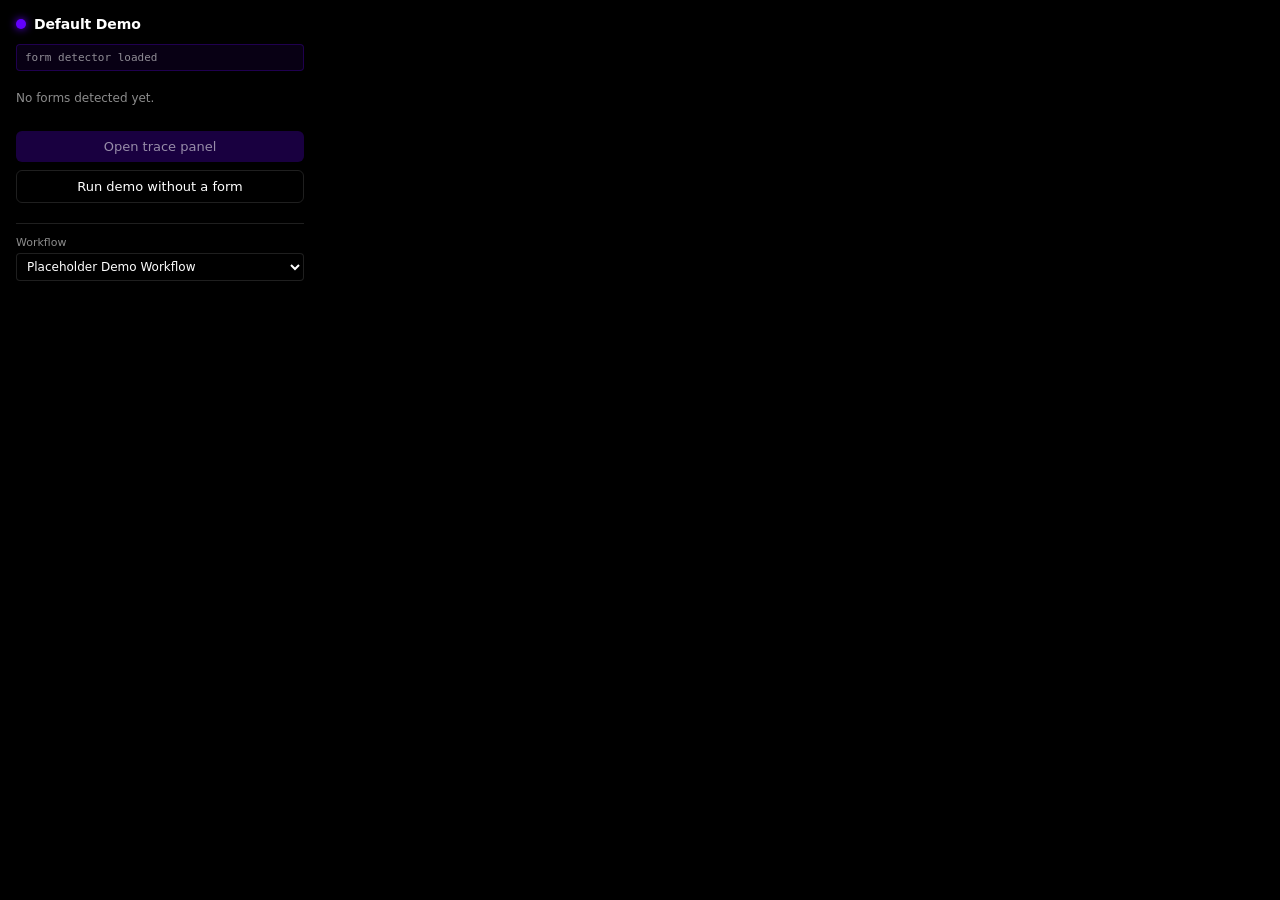
==== popup/popup.html @ 86502c50 "Scaffold extension: manifest, content/injector stubs, popup, overlay, workflows registry, test fixtu" ====
<!DOCTYPE html>
<html lang="en">
  <head>
    <meta charset="UTF-8" />
    <title>Default Demo</title>
    <link rel="stylesheet" href="popup.css" />
  </head>
  <body>
    <div class="header">
      <div class="logo-dot"></div>
      <h1>Default Demo</h1>
    </div>

    <div class="status" id="status">form detector loaded</div>

    <div class="forms" id="forms">
      <div class="empty">No forms detected yet.</div>
    </div>

    <button class="primary" id="open-trace" disabled>Open trace panel</button>
    <button class="secondary" id="run-sandbox">Run demo without a form</button>

    <div class="footer">
      <label class="picker">
        Workflow
        <select id="workflow-picker">
          <option value="placeholder">Placeholder Demo Workflow</option>
        </select>
      </label>
    </div>

    <script src="popup.js"></script>
  </body>
</html>
---- popup/popup.css ----
:root {
  --bg: #000000;
  --fg: #ffffff;
  --accent: #6300ff;
  --error: #ff4d6d;
  --muted: rgba(255, 255, 255, 0.55);
  --border: rgba(255, 255, 255, 0.12);
}

* { box-sizing: border-box; }

body {
  width: 320px;
  margin: 0;
  padding: 16px;
  background: var(--bg);
  color: var(--fg);
  font-family: "Inter", -apple-system, BlinkMacSystemFont, system-ui, sans-serif;
  font-size: 13px;
}

.header {
  display: flex;
  align-items: center;
  gap: 8px;
  margin-bottom: 12px;
}

.logo-dot {
  width: 10px;
  height: 10px;
  border-radius: 50%;
  background: var(--accent);
  box-shadow: 0 0 8px var(--accent);
}

.header h1 {
  font-size: 14px;
  font-weight: 600;
  margin: 0;
  letter-spacing: -0.01em;
}

.status {
  font-family: "JetBrains Mono", "SF Mono", ui-monospace, monospace;
  font-size: 11px;
  color: var(--muted);
  padding: 6px 8px;
  background: rgba(99, 0, 255, 0.08);
  border: 1px solid rgba(99, 0, 255, 0.25);
  border-radius: 4px;
  margin-bottom: 12px;
}

.forms {
  margin-bottom: 12px;
  min-height: 36px;
}

.empty {
  color: var(--muted);
  font-size: 12px;
  padding: 8px 0;
}

button {
  width: 100%;
  padding: 8px 10px;
  border: none;
  border-radius: 6px;
  font-size: 13px;
  font-weight: 500;
  cursor: pointer;
  margin-bottom: 8px;
  font-family: inherit;
}

button.primary {
  background: var(--accent);
  color: var(--fg);
}

button.primary:disabled {
  background: rgba(99, 0, 255, 0.25);
  color: var(--muted);
  cursor: not-allowed;
}

button.secondary {
  background: transparent;
  color: var(--fg);
  border: 1px solid var(--border);
}

button.secondary:hover {
  border-color: var(--accent);
}

.footer {
  margin-top: 12px;
  padding-top: 12px;
  border-top: 1px solid var(--border);
}

.picker {
  display: flex;
  flex-direction: column;
  gap: 4px;
  font-size: 11px;
  color: var(--muted);
}

.picker select {
  background: var(--bg);
  color: var(--fg);
  border: 1px solid var(--border);
  border-radius: 4px;
  padding: 5px 6px;
  font-size: 12px;
  font-family: inherit;
}
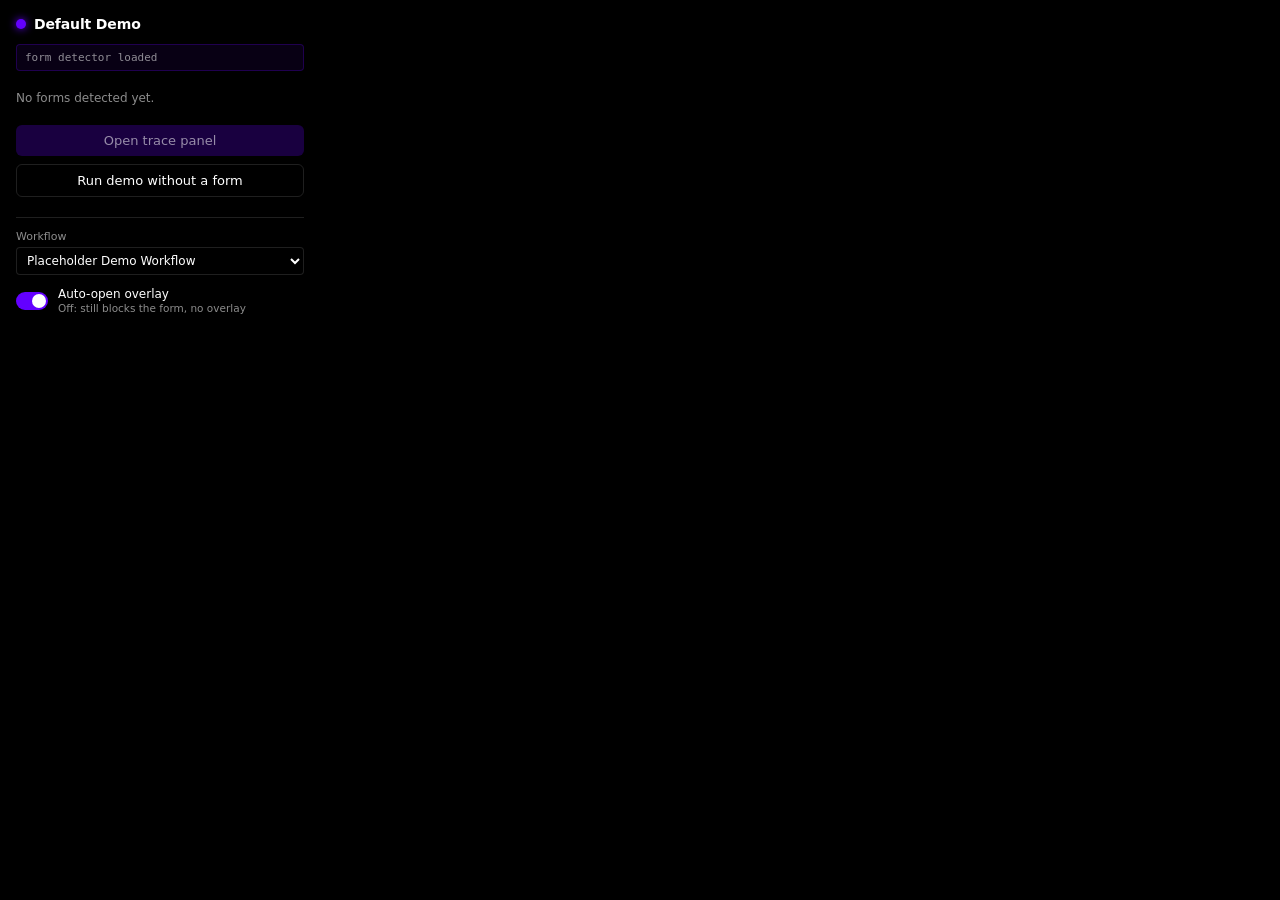
==== commit d2de1f0a: "Add prominent vendor label in overlay + popup auto-open toggle (off blocks form, no overlay)" ====
--- a/popup/popup.html
+++ b/popup/popup.html
@@ -27,6 +27,15 @@
           <option value="placeholder">Placeholder Demo Workflow</option>
         </select>
       </label>
+
+      <label class="toggle">
+        <input type="checkbox" id="auto-open-toggle" checked />
+        <span class="toggle-track"><span class="toggle-thumb"></span></span>
+        <span class="toggle-label">
+          Auto-open overlay
+          <span class="toggle-help">Off: still blocks the form, no overlay</span>
+        </span>
+      </label>
     </div>
 
     <script src="popup.js"></script>
--- a/popup/popup.css
+++ b/popup/popup.css
@@ -54,13 +54,53 @@
 
 .forms {
   margin-bottom: 12px;
-  min-height: 36px;
+  display: flex;
+  flex-direction: column;
+  gap: 8px;
 }
 
 .empty {
   color: var(--muted);
   font-size: 12px;
   padding: 8px 0;
+}
+
+.form-card {
+  border: 1px solid var(--border);
+  border-radius: 6px;
+  padding: 10px 12px;
+  background: rgba(255, 255, 255, 0.02);
+  transition: border-color 120ms ease;
+}
+
+.form-card:hover {
+  border-color: var(--accent);
+}
+
+.form-card.selected {
+  border-color: var(--accent);
+  background: rgba(99, 0, 255, 0.08);
+}
+
+.form-vendor {
+  font-size: 13px;
+  font-weight: 600;
+  margin-bottom: 2px;
+}
+
+.form-meta {
+  font-family: "JetBrains Mono", "SF Mono", ui-monospace, monospace;
+  font-size: 10px;
+  color: var(--muted);
+}
+
+.form-fields {
+  font-size: 11px;
+  color: var(--muted);
+  margin-top: 4px;
+  white-space: nowrap;
+  overflow: hidden;
+  text-overflow: ellipsis;
 }
 
 button {
@@ -119,3 +159,43 @@
   font-size: 12px;
   font-family: inherit;
 }
+
+.toggle {
+  display: flex;
+  align-items: center;
+  gap: 10px;
+  margin-top: 12px;
+  cursor: pointer;
+  user-select: none;
+}
+.toggle input { display: none; }
+.toggle-track {
+  position: relative;
+  width: 32px;
+  height: 18px;
+  background: rgba(255, 255, 255, 0.12);
+  border-radius: 999px;
+  flex-shrink: 0;
+  transition: background 140ms ease;
+}
+.toggle-thumb {
+  position: absolute;
+  top: 2px; left: 2px;
+  width: 14px; height: 14px;
+  background: var(--fg);
+  border-radius: 50%;
+  transition: left 140ms ease;
+}
+.toggle input:checked ~ .toggle-track { background: var(--accent); }
+.toggle input:checked ~ .toggle-track .toggle-thumb { left: 16px; }
+.toggle-label {
+  font-size: 12px;
+  color: var(--fg);
+  display: flex;
+  flex-direction: column;
+  gap: 1px;
+}
+.toggle-help {
+  font-size: 10.5px;
+  color: var(--muted);
+}
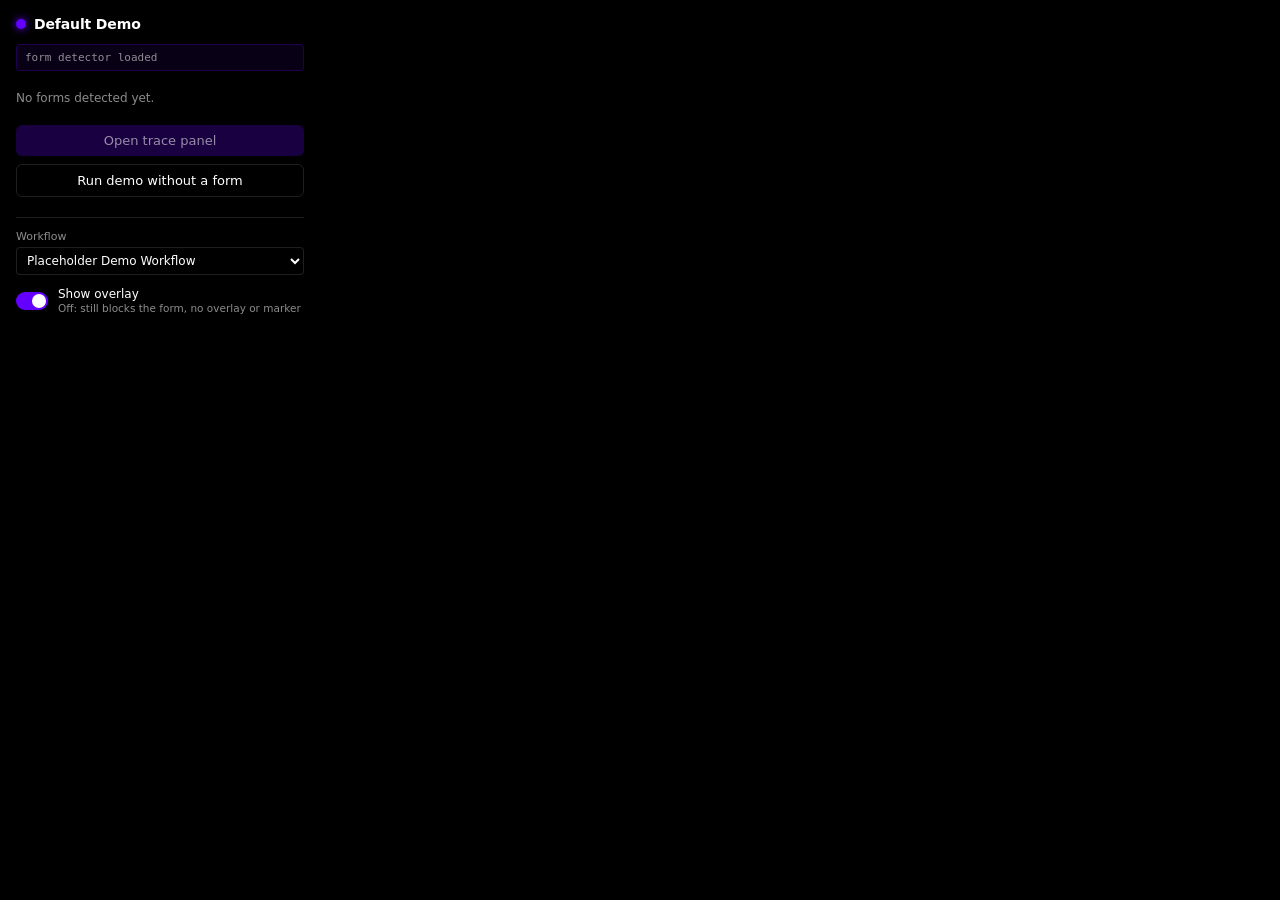
==== commit aaa6c360: "Toggle now hides marker outline/badge in addition to overlay; intercept stays active" ====
--- a/popup/popup.html
+++ b/popup/popup.html
@@ -32,8 +32,8 @@
         <input type="checkbox" id="auto-open-toggle" checked />
         <span class="toggle-track"><span class="toggle-thumb"></span></span>
         <span class="toggle-label">
-          Auto-open overlay
-          <span class="toggle-help">Off: still blocks the form, no overlay</span>
+          Show overlay
+          <span class="toggle-help">Off: still blocks the form, no overlay or marker</span>
         </span>
       </label>
     </div>
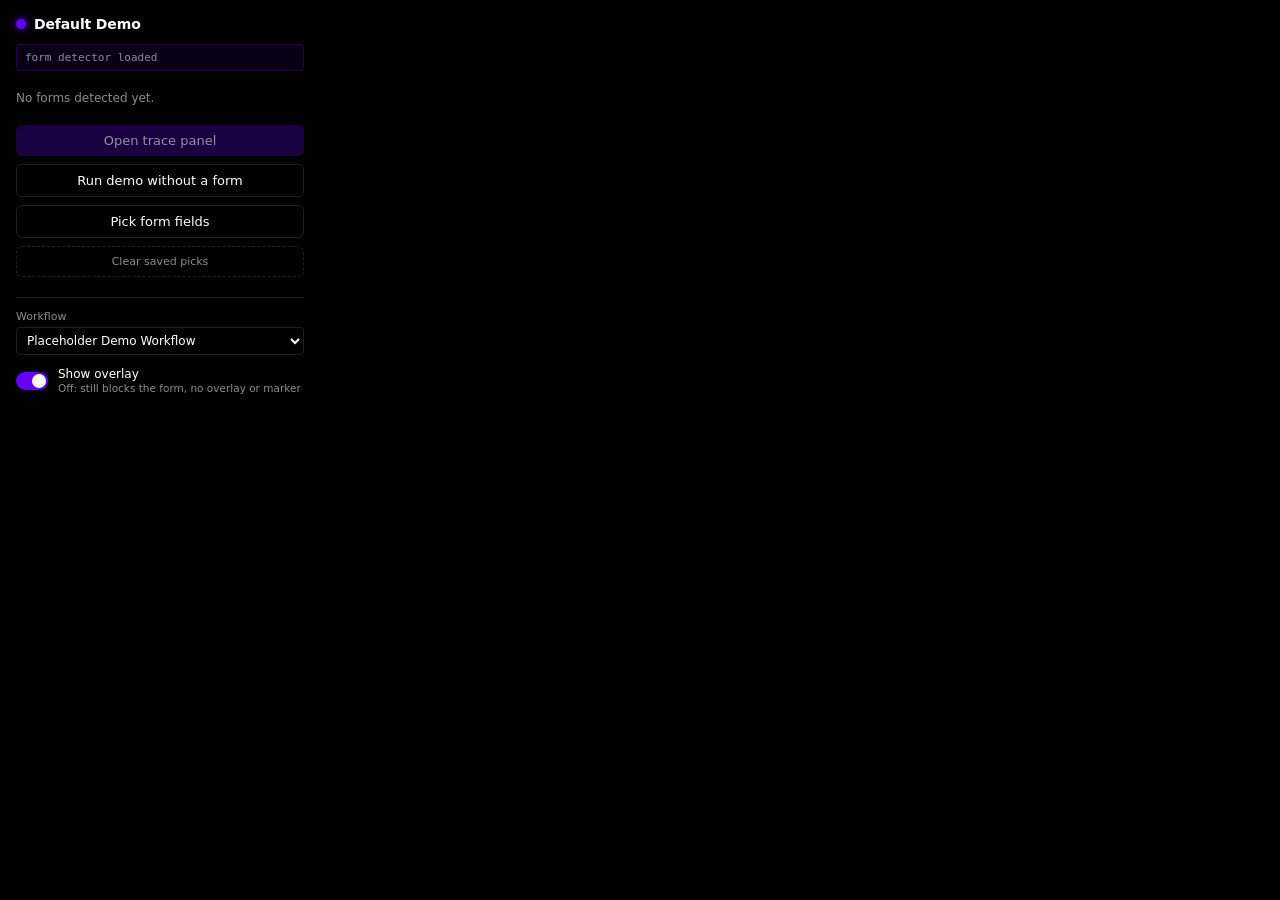
==== commit d7ebabd7: "Step 11.5: manual field picker — hover-to-tag inputs, persists per-domain, surfaces as 'Manual Picks" ====
--- a/popup/popup.html
+++ b/popup/popup.html
@@ -19,6 +19,8 @@
 
     <button class="primary" id="open-trace" disabled>Open trace panel</button>
     <button class="secondary" id="run-sandbox">Run demo without a form</button>
+    <button class="secondary" id="pick-fields">Pick form fields</button>
+    <button class="ghost" id="clear-picks">Clear saved picks</button>
 
     <div class="footer">
       <label class="picker">
--- a/popup/popup.css
+++ b/popup/popup.css
@@ -136,6 +136,18 @@
   border-color: var(--accent);
 }
 
+button.ghost {
+  background: transparent;
+  color: var(--muted);
+  border: 1px dashed rgba(255, 255, 255, 0.12);
+  font-size: 11px;
+}
+
+button.ghost:hover {
+  color: var(--fg);
+  border-color: rgba(255, 255, 255, 0.3);
+}
+
 .footer {
   margin-top: 12px;
   padding-top: 12px;
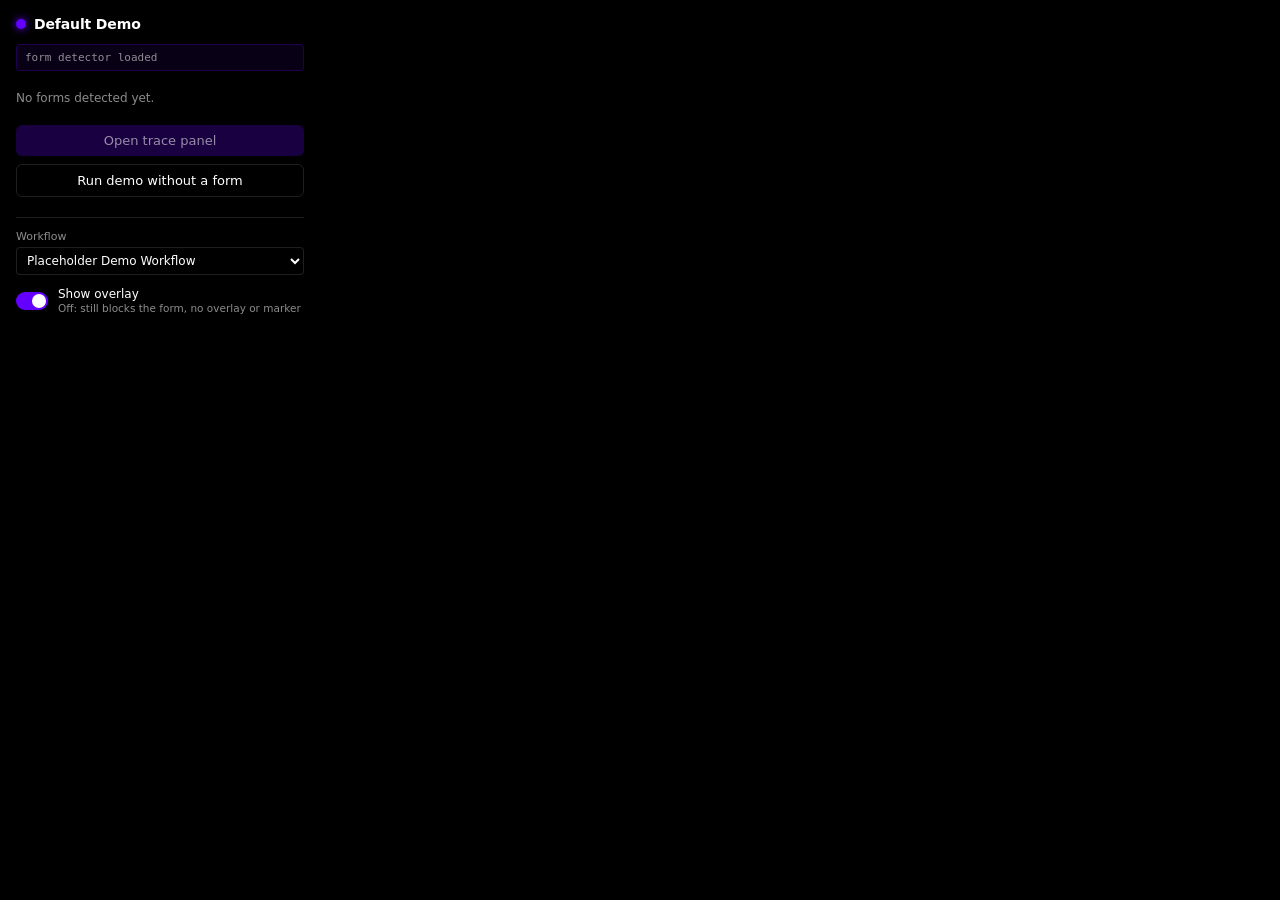
==== commit 88272d51: "Hide manual picker for v1; reduce captured-form data to Email + Name only" ====
--- a/popup/popup.html
+++ b/popup/popup.html
@@ -19,8 +19,9 @@
 
     <button class="primary" id="open-trace" disabled>Open trace panel</button>
     <button class="secondary" id="run-sandbox">Run demo without a form</button>
-    <button class="secondary" id="pick-fields">Pick form fields</button>
-    <button class="ghost" id="clear-picks">Clear saved picks</button>
+    <!-- v1: hide manual picker until we re-enable it -->
+    <button class="secondary" id="pick-fields" hidden>Pick form fields</button>
+    <button class="ghost" id="clear-picks" hidden>Clear saved picks</button>
 
     <div class="footer">
       <label class="picker">
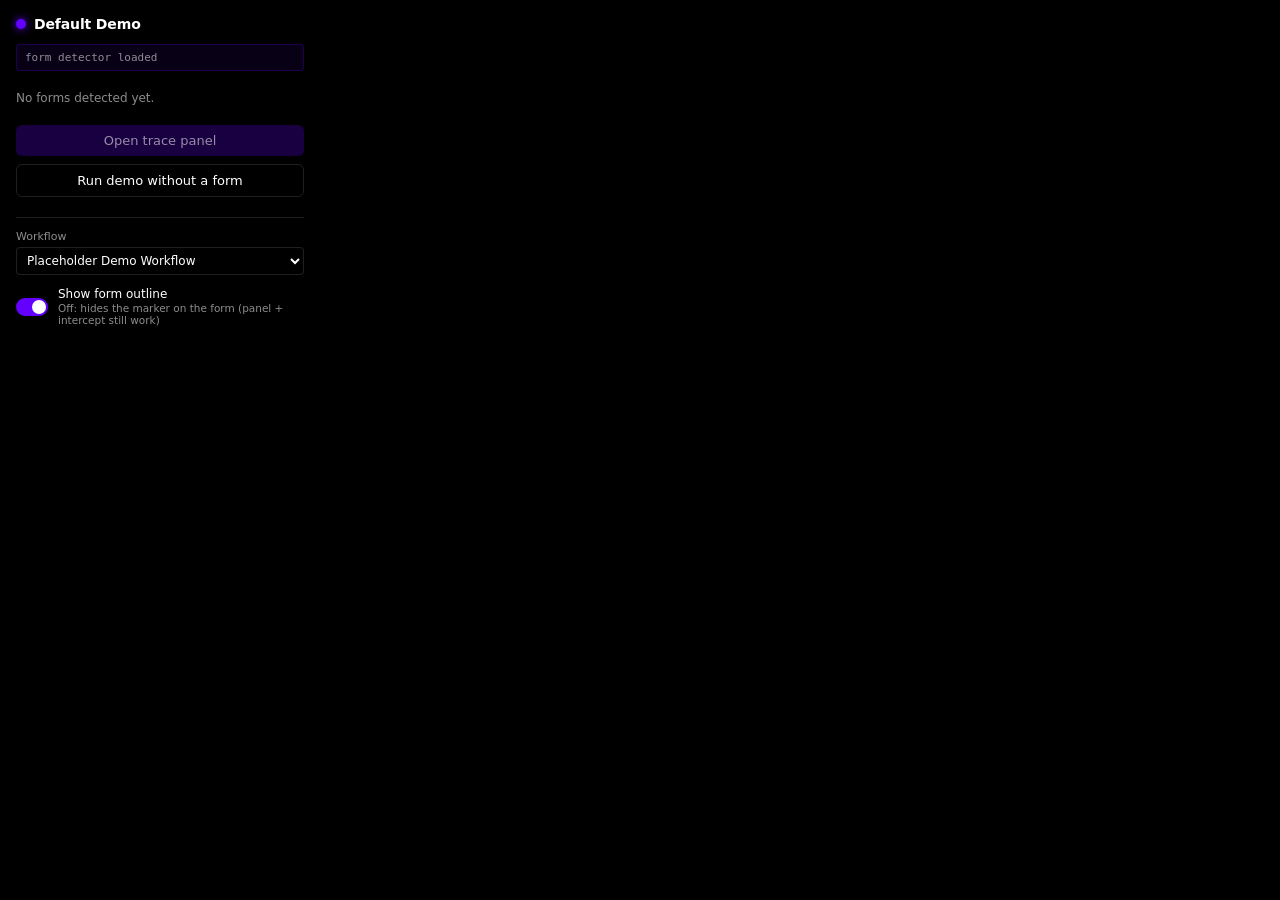
==== commit 77ba9e1a: "Toggle now controls only the on-form marker outline; slide-in panel always opens" ====
--- a/popup/popup.html
+++ b/popup/popup.html
@@ -35,8 +35,8 @@
         <input type="checkbox" id="auto-open-toggle" checked />
         <span class="toggle-track"><span class="toggle-thumb"></span></span>
         <span class="toggle-label">
-          Show overlay
-          <span class="toggle-help">Off: still blocks the form, no overlay or marker</span>
+          Show form outline
+          <span class="toggle-help">Off: hides the marker on the form (panel + intercept still work)</span>
         </span>
       </label>
     </div>
